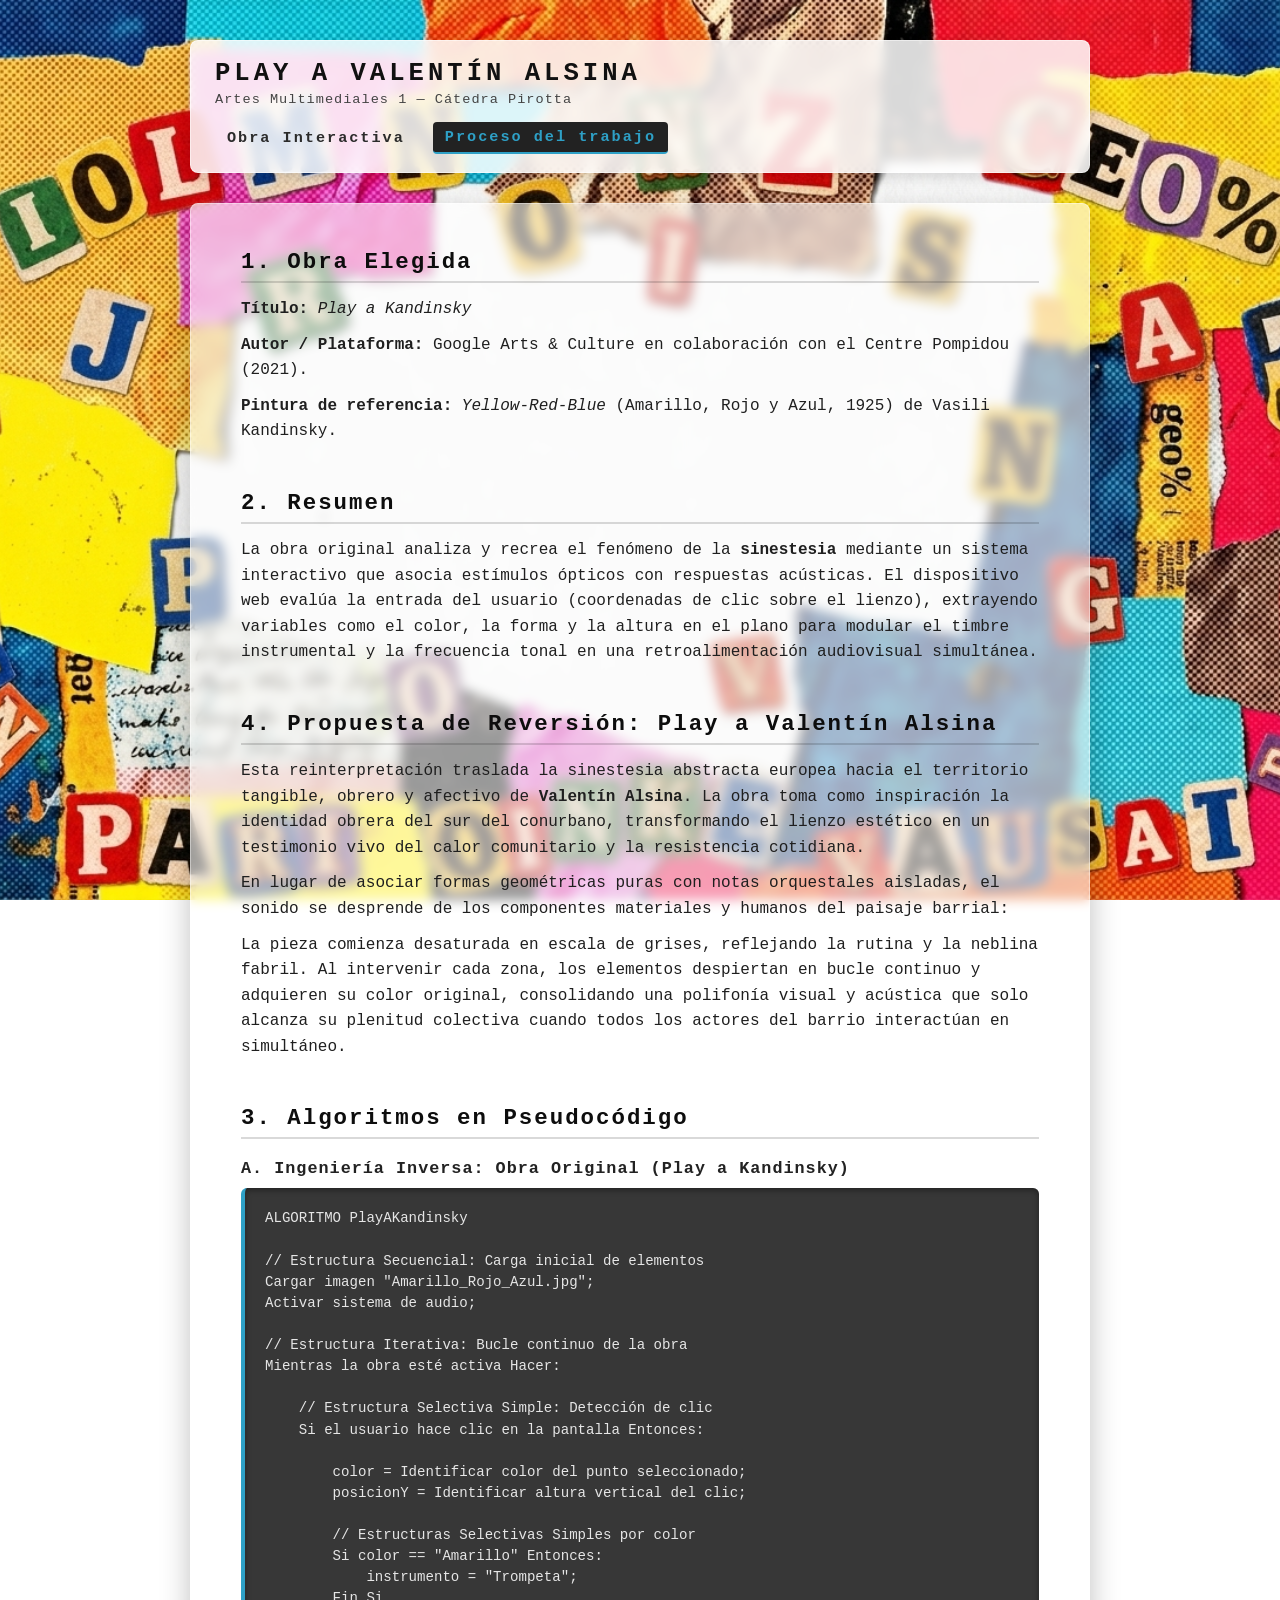
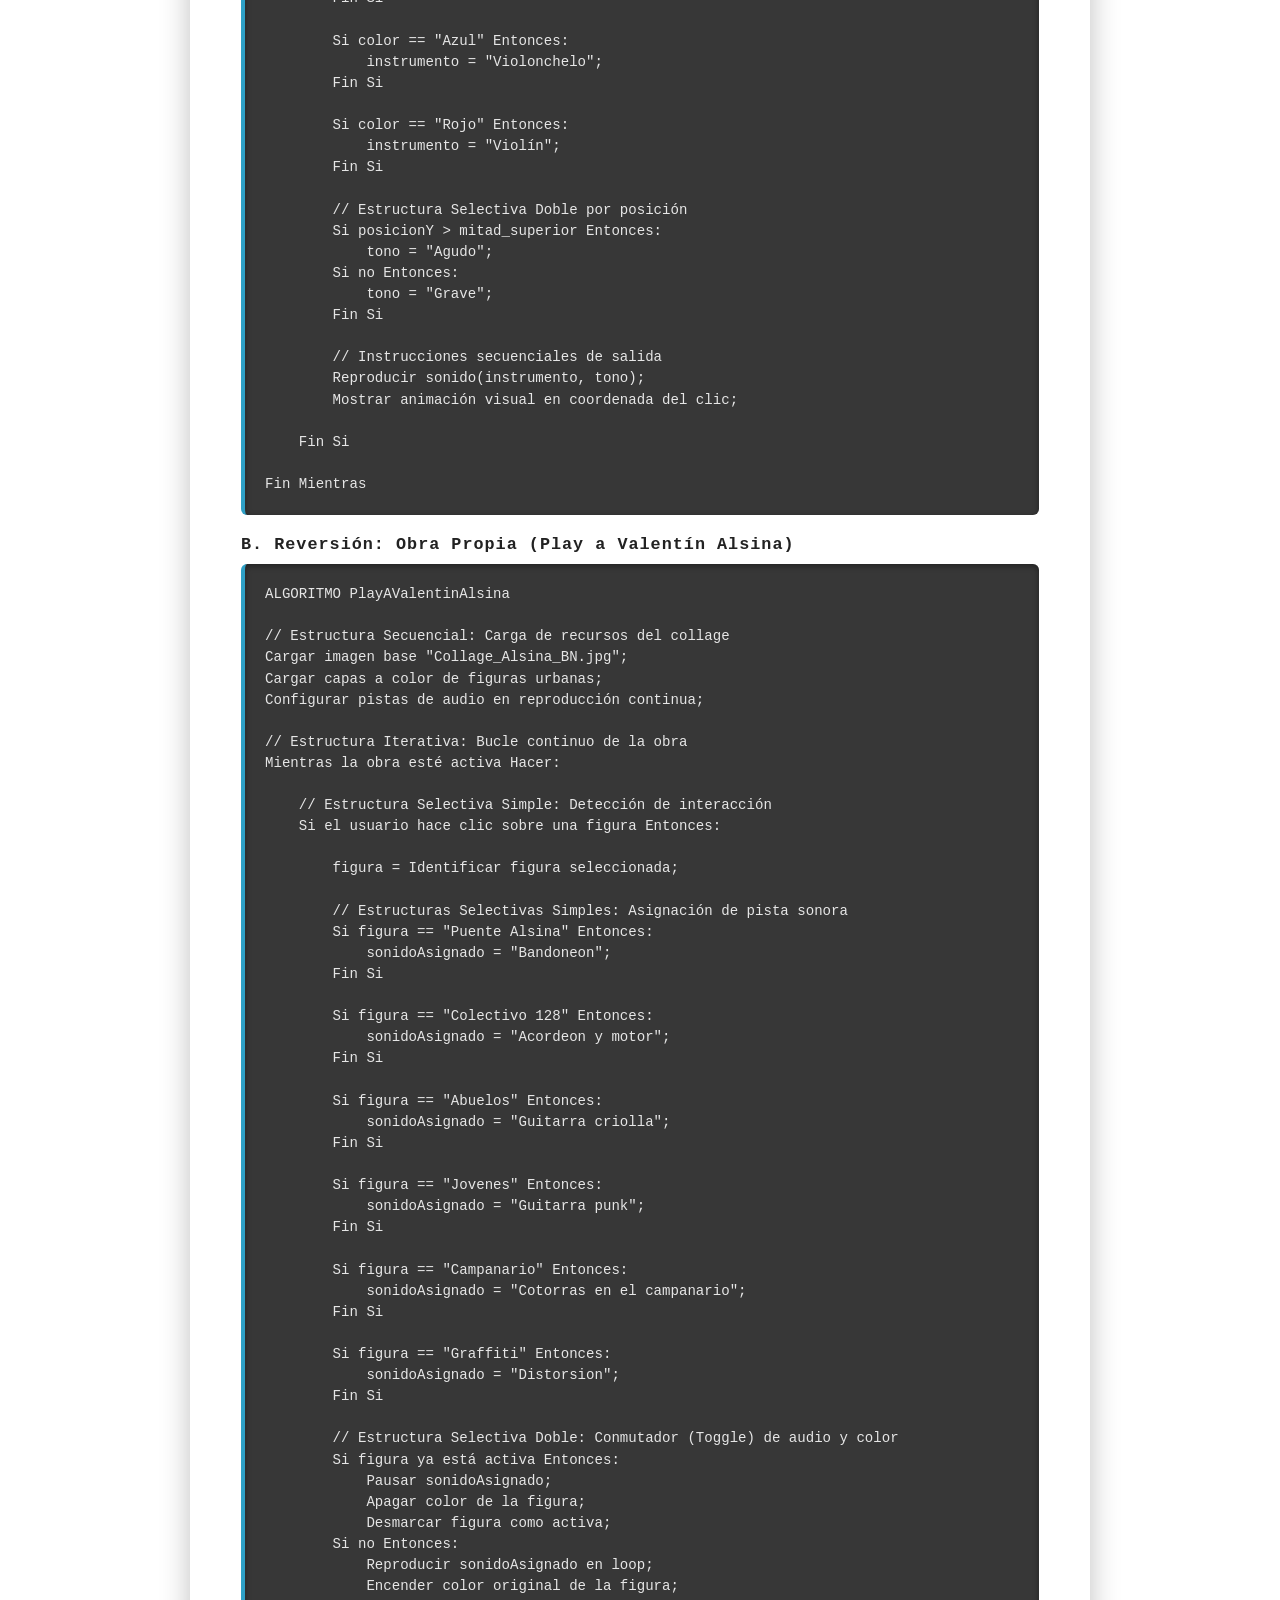
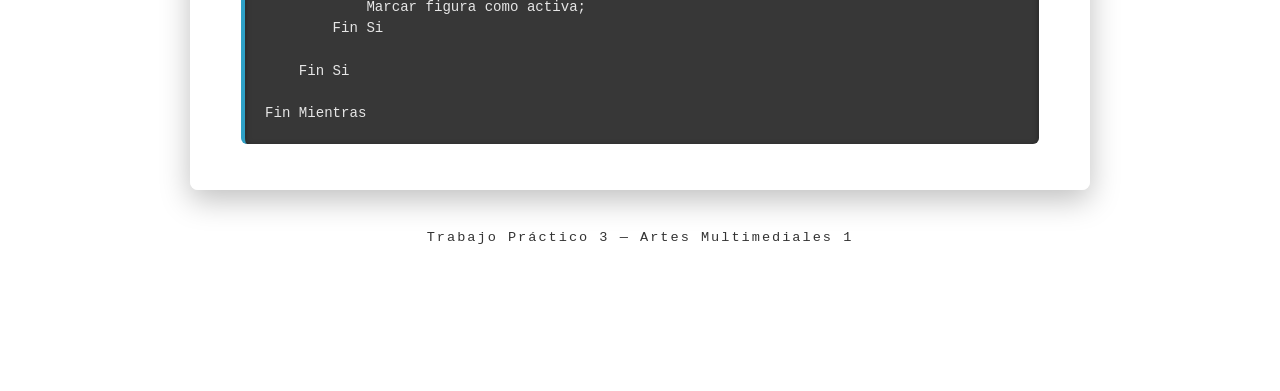
==== bitacora.html @ 7419c997 "Proyecto completo" ====
<!DOCTYPE html>
<html lang="es">
<head>
  <meta charset="UTF-8">
  <meta name="viewport" content="width=device-width, initial-scale=1.0">
  <title>Proceso — Play a Valentín Alsina</title>
  <link rel="stylesheet" href="css/style.css">
</head>
<body class="page-text">

  <header class="top-bar">
    <div class="header-info">
      <h1>PLAY A VALENTÍN ALSINA</h1>
      <span class="tagline">Artes Multimediales 1 — Cátedra Pirotta</span>
    </div>

    <nav class="nav-menu">
      <a href="index.html" class="nav-link">Obra Interactiva</a>
      <a href="bitacora.html" class="nav-link active">Proceso del trabajo</a>
    </nav>
  </header>

  <main class="about-container">
    <article class="about-content">
      
      <section class="doc-section">
        <h2>1. Obra Elegida</h2>
        <p><strong>Título:</strong> <em>Play a Kandinsky</em></p>
        <p><strong>Autor / Plataforma:</strong> Google Arts & Culture en colaboración con el Centre Pompidou (2021).</p>
        <p><strong>Pintura de referencia:</strong> <em>Yellow-Red-Blue</em> (Amarillo, Rojo y Azul, 1925) de Vasili Kandinsky.</p>
      </section>

      <section class="doc-section">
        <h2>2. Resumen</h2>
        <p>
          La obra original analiza y recrea el fenómeno de la <strong>sinestesia</strong> mediante un sistema interactivo que asocia estímulos ópticos con respuestas acústicas. El dispositivo web evalúa la entrada del usuario (coordenadas de clic sobre el lienzo), extrayendo variables como el color, la forma y la altura en el plano para modular el timbre instrumental y la frecuencia tonal en una retroalimentación audiovisual simultánea.
        </p>
      </section>

      <section class="doc-section">
        <h2>4. Propuesta de Reversión: Play a Valentín Alsina</h2>
        <p>
          Esta reinterpretación traslada la sinestesia abstracta europea hacia el territorio tangible, obrero y afectivo de <strong>Valentín Alsina</strong>. La obra toma como inspiración la identidad obrera del sur del conurbano, transformando el lienzo estético en un testimonio vivo del calor comunitario y la resistencia cotidiana.
        </p>
        <p>
          En lugar de asociar formas geométricas puras con notas orquestales aisladas, el sonido se desprende de los componentes materiales y humanos del paisaje barrial:
        </p> 
        <p>La pieza comienza desaturada en escala de grises, reflejando la rutina y la neblina fabril. Al intervenir cada zona, los elementos despiertan en bucle continuo y adquieren su color original, consolidando una polifonía visual y acústica que solo alcanza su plenitud colectiva cuando todos los actores del barrio interactúan en simultáneo.
        </p>
        </section>



      <section class="doc-section">
        <h2>3. Algoritmos en Pseudocódigo</h2>
        
        <h3>A. Ingeniería Inversa: Obra Original (Play a Kandinsky)</h3>
        <pre class="code-block"><code>ALGORITMO PlayAKandinsky

// Estructura Secuencial: Carga inicial de elementos
Cargar imagen "Amarillo_Rojo_Azul.jpg";
Activar sistema de audio;

// Estructura Iterativa: Bucle continuo de la obra
Mientras la obra esté activa Hacer:

    // Estructura Selectiva Simple: Detección de clic
    Si el usuario hace clic en la pantalla Entonces:
        
        color = Identificar color del punto seleccionado;
        posicionY = Identificar altura vertical del clic;

        // Estructuras Selectivas Simples por color
        Si color == "Amarillo" Entonces:
            instrumento = "Trompeta";
        Fin Si

        Si color == "Azul" Entonces:
            instrumento = "Violonchelo";
        Fin Si

        Si color == "Rojo" Entonces:
            instrumento = "Violín";
        Fin Si

        // Estructura Selectiva Doble por posición
        Si posicionY > mitad_superior Entonces:
            tono = "Agudo";
        Si no Entonces:
            tono = "Grave";
        Fin Si

        // Instrucciones secuenciales de salida
        Reproducir sonido(instrumento, tono);
        Mostrar animación visual en coordenada del clic;

    Fin Si

Fin Mientras</code></pre>

        <h3>B. Reversión: Obra Propia (Play a Valentín Alsina)</h3>
        <pre class="code-block"><code>ALGORITMO PlayAValentinAlsina

// Estructura Secuencial: Carga de recursos del collage
Cargar imagen base "Collage_Alsina_BN.jpg";
Cargar capas a color de figuras urbanas;
Configurar pistas de audio en reproducción continua;

// Estructura Iterativa: Bucle continuo de la obra
Mientras la obra esté activa Hacer:

    // Estructura Selectiva Simple: Detección de interacción
    Si el usuario hace clic sobre una figura Entonces:

        figura = Identificar figura seleccionada;

        // Estructuras Selectivas Simples: Asignación de pista sonora
        Si figura == "Puente Alsina" Entonces:
            sonidoAsignado = "Bandoneon";
        Fin Si

        Si figura == "Colectivo 128" Entonces:
            sonidoAsignado = "Acordeon y motor";
        Fin Si

        Si figura == "Abuelos" Entonces:
            sonidoAsignado = "Guitarra criolla";
        Fin Si

        Si figura == "Jovenes" Entonces:
            sonidoAsignado = "Guitarra punk";
        Fin Si

        Si figura == "Campanario" Entonces:
            sonidoAsignado = "Cotorras en el campanario";
        Fin Si

        Si figura == "Graffiti" Entonces:
            sonidoAsignado = "Distorsion";
        Fin Si

        // Estructura Selectiva Doble: Conmutador (Toggle) de audio y color
        Si figura ya está activa Entonces:
            Pausar sonidoAsignado;
            Apagar color de la figura;
            Desmarcar figura como activa;
        Si no Entonces:
            Reproducir sonidoAsignado en loop;
            Encender color original de la figura;
            Marcar figura como activa;
        Fin Si

    Fin Si

Fin Mientras</code></pre>
      </section>

    </article>
  </main>

  <footer class="footer-bar">
    <p>Trabajo Práctico 3 — Artes Multimediales 1</p>
  </footer>

</body>
</html>
---- css/style.css ----
* {
  box-sizing: border-box;
  margin: 0;
  padding: 0;
  user-select: none;
}

body {
  width: 100vw;
  height: 100vh;
  overflow: hidden;
  background-color: #121212;
  font-family: 'Courier New', Courier, monospace; /* Fuente mecanografiada de cuaderno */
}

/* Fondo de hoja rayada arrugada */
.portada-contenedor {
  width: 100vw;
  height: 100vh;
  display: flex;
  justify-content: center;
  align-items: center;
background: url('../img/fondo.jpg') center center no-repeat;
  background-size: cover;
}

/* Tarjeta central que contiene y alinea todo verticalmente */
.portada-card {
  display: flex;
  flex-direction: column;
  align-items: center;
  justify-content: center;
  gap: 22px;
  text-align: center;
  max-width: 900px;
  width: 90%;
}

/* 1. PLAY A */
.titulo-play {
  font-size: 2.4rem;
  letter-spacing: 12px;
  color: #1a1a1a;
  font-weight: 700;
  margin-left: 12px; /* Compensa el espaciado entre letras */
}

/* 2. Contenedor de la animación central */
.animacion-alsina {
  display: flex;
  justify-content: center;
  align-items: center;
  max-width: 680px;
  width: 100%;
}

.animacion-alsina img,
.animacion-alsina video {
  max-width: 100%;
  height: auto;
  display: block;
  filter: drop-shadow(0 4px 10px rgba(0, 0, 0, 0.15));
}

/* 3. Botón PNG Iniciar */
.btn-iniciar {
  background: transparent;
  border: none;
  cursor: pointer;
  padding: 0;
  transition: transform 0.15s ease, filter 0.15s ease;
}

.btn-iniciar img {
  display: block;
  max-width: 190px;
  height: auto;
  filter: drop-shadow(0 2px 4px rgba(0, 0, 0, 0.2));
}

.btn-iniciar:hover {
  transform: scale(1.05) rotate(-1deg);
  filter: drop-shadow(0 4px 8px rgba(0, 0, 0, 0.3));
}

.btn-iniciar:active {
  transform: scale(0.97);
}

/* 4. Navegación inferior */
.portada-nav {
  display: flex;
  align-items: center;
  gap: 14px;
  margin-top: 10px;
}

.nav-enlace {
  text-decoration: none;
  font-size: 1.05rem;
  font-weight: 700;
  letter-spacing: 3px;
  color: #2b2b2b;
  transition: color 0.2s ease, transform 0.2s ease;
}

.nav-enlace:hover {
  color: #c65a2e; /* Toque de color al interactuar */
  transform: translateY(-1px);
}

.separador {
  color: #4a4a4a;
  font-weight: bold;
}

/* =========================================
   2. CONTENEDOR DEL JUEGO EN 16:9 (JUEGO.HTML)
========================================= */
/* Llenado total de ventana sin bordes negros */
/* Contenedor que ocupa la ventana completa */
.game-viewport {
  position: relative;
  width: 100vw;
  height: 100vh;
  margin: 0;
  overflow: hidden;
  display: flex;
  justify-content: center;
  align-items: center;
  background-color: #000;
}

#canvas-holder {
  width: 100%;
  height: 100%;
  display: flex;
  justify-content: center;
  align-items: center;
}

#canvas-holder canvas {
  display: block;
  /* Se quitan los width/height !important para que p5.js controle el tamaño exacto */
}

/* =========================================
   3. BOTONES DE NAVEGACIÓN EN LA ESCENA
========================================= */
.btn-ui {
  position: absolute;
  background: transparent;
  border: none;
  padding: 0;
  cursor: pointer;
  z-index: 20; /* Subido a 20 para estar bien por encima del canvas */
  transition: transform 0.15s ease, filter 0.3s ease, opacity 0.3s ease;
}

.btn-ui img {
  display: block;
  width: 100%;
  height: auto;
}

/* Ubicación: Arriba Izquierda */
.btn-volver {
  top: 4%;
  left: 3%;
  width: 120px;
}

.btn-volver:hover {
  transform: scale(1.05) rotate(-1.5deg);
}

/* Ubicación: Abajo Derecha */
.btn-siguiente {
  bottom: 4%;
  right: 3%;
  width: 135px;
}

/* Estado bloqueado mientras falten elementos */
.btn-siguiente.bloqueado {
  filter: grayscale(100%) opacity(35%);
  cursor: not-allowed;
  pointer-events: none;
}

/* Estado activo cuando la escena está completa */
.btn-siguiente.desbloqueado {
  filter: grayscale(0%) opacity(100%);
  cursor: pointer;
  pointer-events: auto;
  animation: pulsoSiguiente 1.8s infinite ease-in-out;
}

@keyframes pulsoSiguiente {
  0%, 100% { transform: scale(1); }
  50% { transform: scale(1.05); }
}

/* =========================================
   4. MODAL / STICKY NOTE (¿CÓMO JUGAR?)
========================================= */
.modal-overlay {
  position: absolute;
  inset: 0;
  background: rgba(0, 0, 0, 0.45);
  backdrop-filter: blur(8px);
  -webkit-backdrop-filter: blur(8px);
  display: flex;
  justify-content: center;
  align-items: center;
  z-index: 50;
  transition: opacity 0.35s ease, visibility 0.35s ease;
}

.modal-overlay.oculto {
  opacity: 0;
  visibility: hidden;
  pointer-events: none;
}

.sticky-card {
  position: relative;
  width: 320px;
  max-width: 80%;
  display: flex;
  justify-content: center;
  align-items: center;
  filter: drop-shadow(0 15px 30px rgba(0, 0, 0, 0.65));
}

.nota-bg {
  width: 100%;
  height: auto;
  display: block;
}

.btn-ok {
  position: absolute;
  bottom: 8%;
  left: 50%;
  transform: translateX(-50%);
  background: transparent;
  border: none;
  cursor: pointer;
  padding: 0;
  width: 95px;
  transition: transform 0.15s ease, filter 0.15s ease;
}

.btn-ok img {
  width: 100%;
  display: block;
  filter: drop-shadow(0 3px 6px rgba(0, 0, 0, 0.35));
}

.btn-ok:hover {
  transform: translateX(-50%) scale(1.08) rotate(-1.5deg);
  filter: drop-shadow(0 6px 12px rgba(0, 0, 0, 0.5));
}

.btn-ok:active {
  transform: translateX(-50%) scale(0.96);
}

/* =========================================
   MODAL TICKET / CUENTA FINAL
========================================= */
.ticket-card {
  position: relative;
  width: 330px;
  max-width: 85%;
  display: flex;
  flex-direction: column;
  align-items: center;
  filter: drop-shadow(0 15px 30px rgba(0, 0, 0, 0.75));
  animation: entradaTicket 0.4s cubic-bezier(0.175, 0.885, 0.32, 1.275);
}

@keyframes entradaTicket {
  from {
    transform: translateY(40px) scale(0.92);
    opacity: 0;
  }
  to {
    transform: translateY(0) scale(1);
    opacity: 1;
  }
}

.ticket-bg {
  width: 100%;
  height: auto;
  display: block;
}

/* Contenedor de botones superpuestos al pie del ticket */
.ticket-acciones {
  position: absolute;
  bottom: 8%;
  left: 0;
  width: 100%;
  display: flex;
  justify-content: center;
  align-items: center;
  gap: 16px;
  padding: 0 20px;
}

.btn-ticket {
  background: transparent;
  border: none;
  cursor: pointer;
  padding: 0;
  width: 105px;
  transition: transform 0.15s ease, filter 0.15s ease;
}

.btn-ticket img {
  width: 100%;
  display: block;
  filter: drop-shadow(0 2px 5px rgba(0, 0, 0, 0.35));
}

.btn-ticket:hover {
  transform: scale(1.08) rotate(-1.5deg);
  filter: drop-shadow(0 5px 10px rgba(0, 0, 0, 0.5));
}

.btn-ticket:active {
  transform: scale(0.95);
}

/* =========================================
   5. PÁGINA PROCESO / BITÁCORA (BITACORA.HTML)
========================================= */

/* Habilitar scroll y fondo exclusivo para páginas de lectura */
body.page-text {
  width: 100% !important;
  min-height: 100vh !important;
  height: auto !important;
  overflow-y: auto !important;
  display: block !important;
  
  /* Probá la ruta correspondiente a tu estructura */
  background: url('../img/fondo_proceso.jfif') center center fixed no-repeat !important;
  background-size: cover !important;
  
  color: #1a1a1a;
  padding: 40px 20px;
}

/* Encabezado superior con contenedor blanco */
.page-text .top-bar {
  max-width: 900px;
  margin: 0 auto 30px auto;
  display: flex;
  justify-content: space-between;
  align-items: center;
  flex-wrap: wrap;
  gap: 15px;
  background-color: rgba(255, 255, 255, 0.85); /* Fondo blanco translúcido */
  backdrop-filter: blur(6px);
  -webkit-backdrop-filter: blur(6px);
  padding: 18px 24px;
  border-radius: 8px;
  box-shadow: 0 4px 15px rgba(0, 0, 0, 0.15);
  border: 1px solid rgba(255, 255, 255, 0.5);
}

.page-text .header-info h1 {
  font-size: 1.5rem;
  letter-spacing: 3px;
  font-weight: 700;
  color: #111;
  margin: 0;
}

.page-text .header-info .tagline {
  font-size: 0.85rem;
  letter-spacing: 1px;
  color: #444;
  display: block;
  margin-top: 4px;
}

/* Menú de navegación */
.page-text .nav-menu {
  display: flex;
  align-items: center;
  gap: 12px;
}

.page-text .nav-link {
  text-decoration: none;
  font-size: 0.95rem;
  font-weight: 700;
  color: #2b2b2b;
  letter-spacing: 1.5px;
  padding: 6px 12px;
  border-radius: 4px;
  transition: all 0.2s ease;
}

.page-text .nav-link:hover {
  background-color: rgba(0, 0, 0, 0.06);
  color: #c65a2e;
}

.page-text .nav-link.active {
  background-color: #222;
  color: #fff;
}

.page-text .header-info h1 {
  font-size: 1.6rem;
  letter-spacing: 4px;
  font-weight: 700;
  color: #111;
}

.page-text .header-info .tagline {
  font-size: 0.85rem;
  letter-spacing: 1px;
  color: #444;
}

.page-text .nav-menu {
  display: flex;
  gap: 16px;
}

.page-text .nav-link {
  text-decoration: none;
  font-size: 0.95rem;
  font-weight: 700;
  color: #2b2b2b;
  letter-spacing: 2px;
  transition: color 0.2s ease;
}

.page-text .nav-link:hover,
.page-text .nav-link.active {
  color: #2ea0c6;
  border-bottom: 2px solid #2ea0c6;
}

/* CONTENEDOR BLANCO CON OPACIDAD DEL 60% */
.about-container {
  max-width: 900px;
  margin: 0 auto;
  background-color: rgba(255, 255, 255, 0.60);
  backdrop-filter: blur(6px);
  -webkit-backdrop-filter: blur(6px);
  border-radius: 8px;
  box-shadow: 0 10px 30px rgba(0, 0, 0, 0.25);
  border: 1px solid rgba(255, 255, 255, 0.4);
}

.about-content {
  padding: 45px 50px;
  display: flex;
  flex-direction: column;
  gap: 35px;
}

/* Secciones y títulos */
.doc-section h2 {
  font-size: 1.4rem;
  letter-spacing: 2px;
  margin-bottom: 14px;
  padding-bottom: 6px;
  border-bottom: 2px solid rgba(0, 0, 0, 0.15);
  color: #0d0d0d;
}

.doc-section h3 {
  font-size: 1.05rem;
  letter-spacing: 1px;
  margin: 20px 0 10px 0;
  color: #222;
}

.doc-section p {
  font-size: 1rem;
  line-height: 1.6;
  margin-bottom: 10px;
  color: #1f1f1f;
}

/* Bloques de pseudocódigo */
.code-block {
  background-color: rgba(20, 20, 20, 0.85);
  color: #e6e6e6;
  padding: 20px;
  border-radius: 6px;
  overflow-x: auto;
  font-size: 0.88rem;
  line-height: 1.5;
  box-shadow: inset 0 2px 6px rgba(0, 0, 0, 0.4);
  border-left: 4px solid #2ea0c6;
}

.code-block code {
  font-family: 'Courier New', Courier, monospace;
}

/* Pie de página */
.footer-bar {
  max-width: 900px;
  margin: 40px auto 10px auto;
  text-align: center;
  font-size: 0.85rem;
  letter-spacing: 2px;
  color: #333;
}

/* Adaptación a pantallas pequeñas */
@media (max-width: 768px) {
  .page-text {
    padding: 20px 10px;
  }

  .about-content {
    padding: 25px 20px;
  }

  .page-text .top-bar {
    flex-direction: column;
    align-items: flex-start;
  }
}
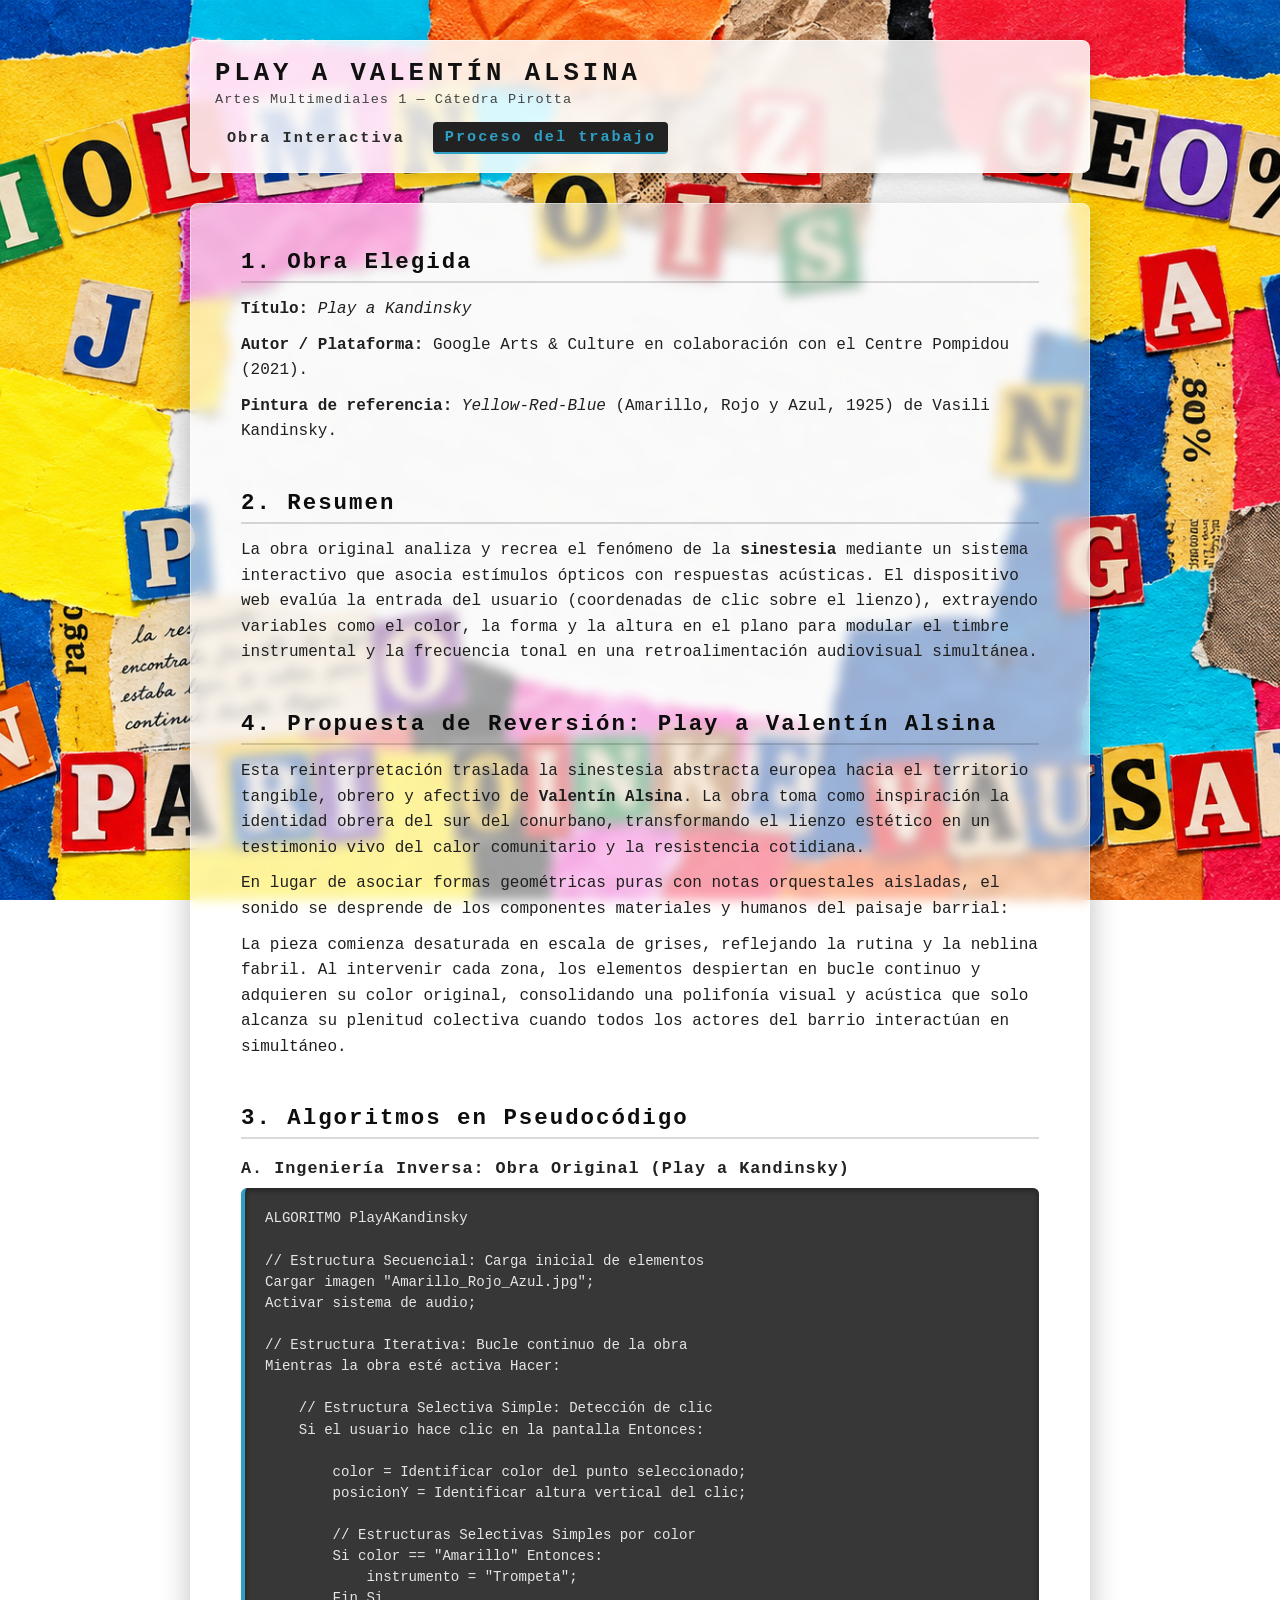
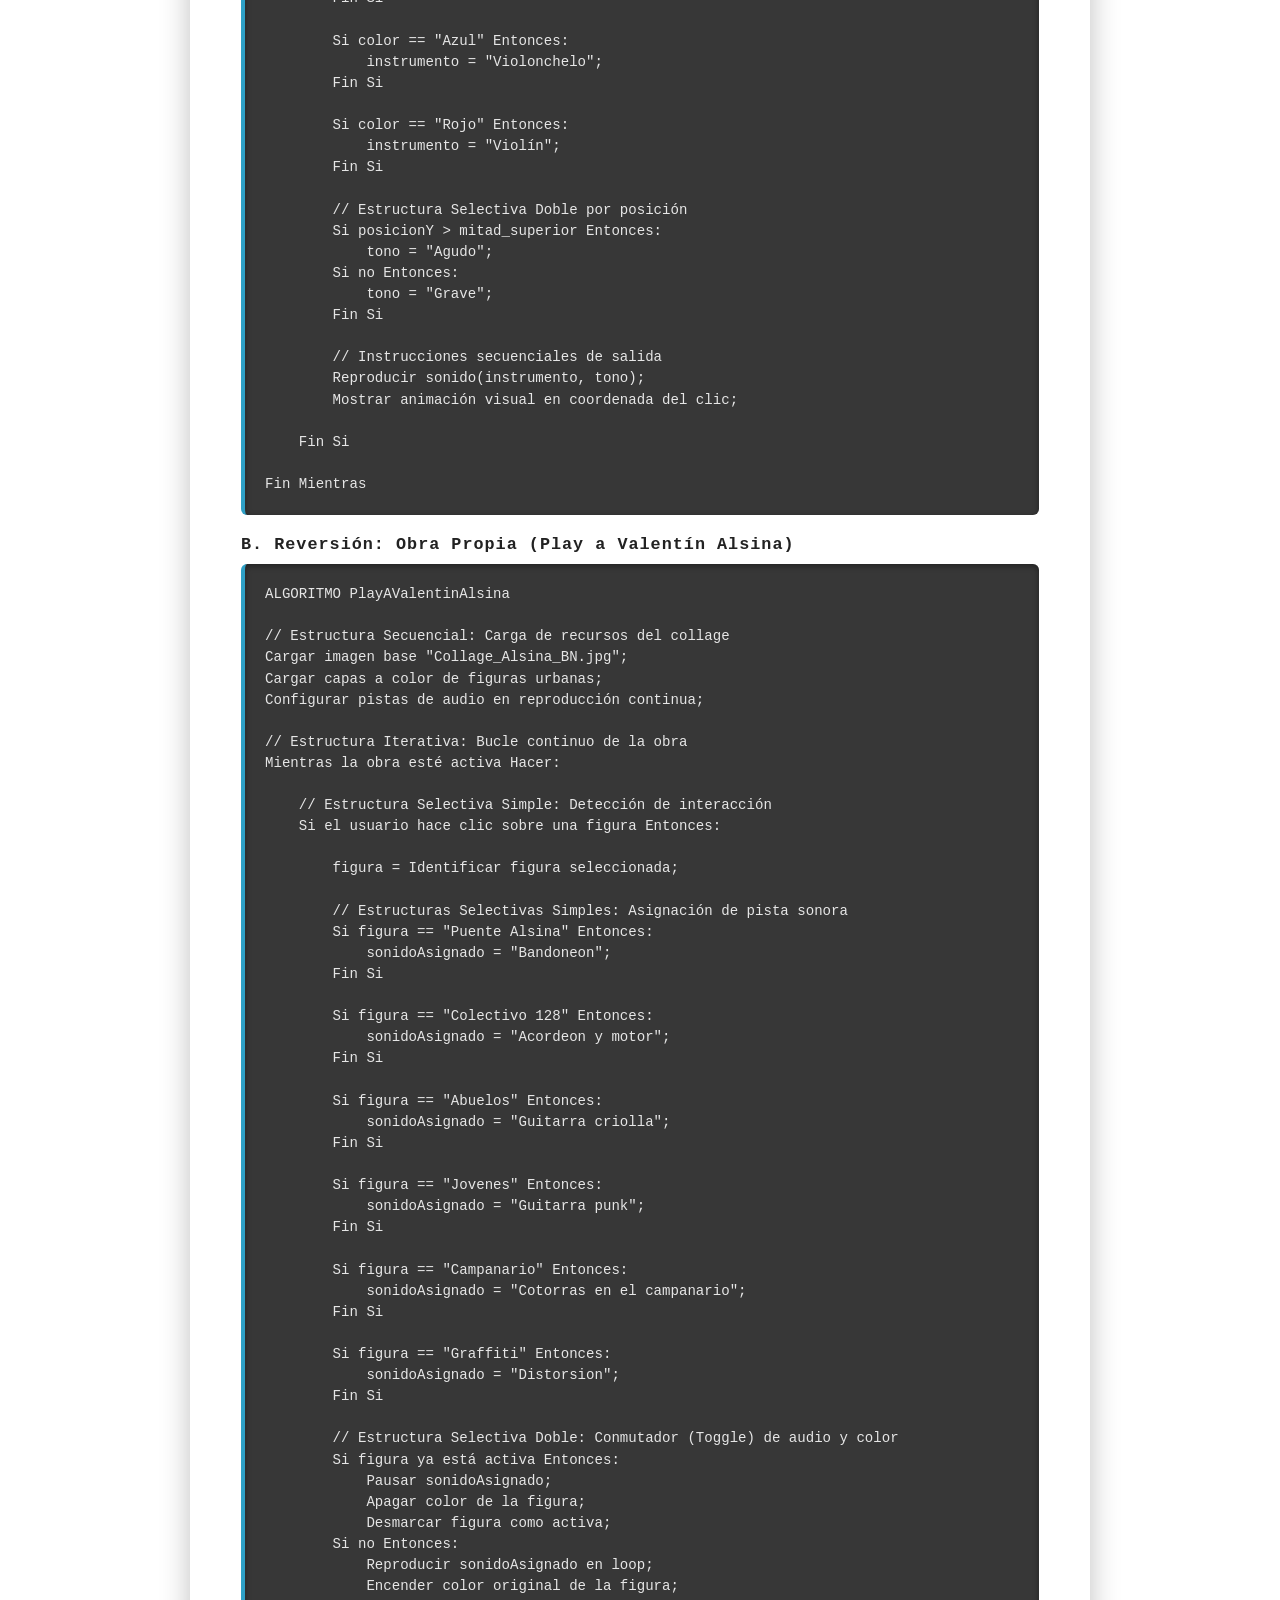
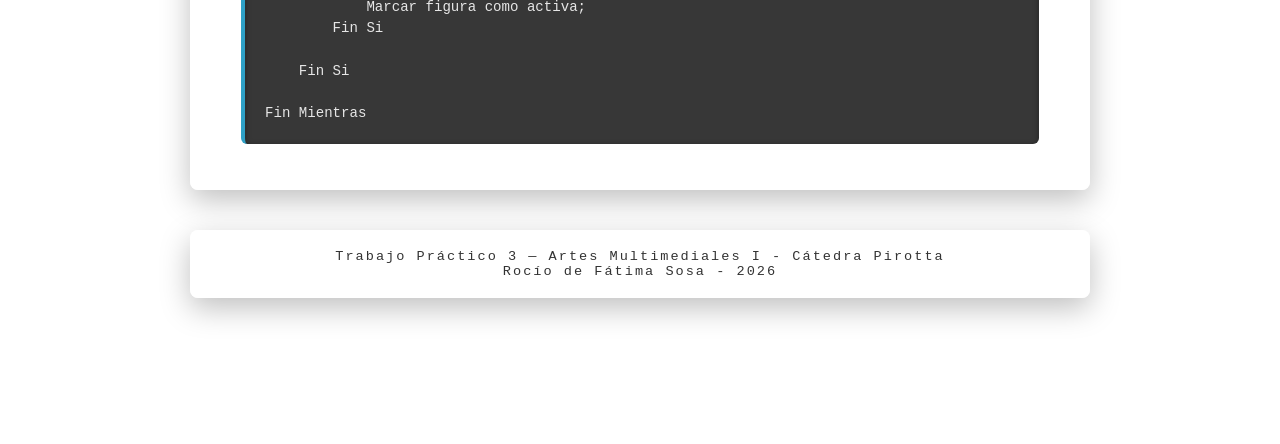
==== commit d4367128: "Actualizar texto de footer en bitacora.html" ====
--- a/bitacora.html
+++ b/bitacora.html
@@ -159,8 +159,8 @@
   </main>
 
   <footer class="footer-bar">
-    <p>Trabajo Práctico 3 — Artes Multimediales 1</p>
+    <p>Trabajo Práctico 3 — Artes Multimediales I - Cátedra Pirotta <br> Rocío de Fátima Sosa - 2026</p>
   </footer>
 
 </body>
-</html>+</html>
--- a/css/style.css
+++ b/css/style.css
@@ -348,7 +348,7 @@
   display: block !important;
   
   /* Probá la ruta correspondiente a tu estructura */
-  background: url('../img/fondo_proceso.jfif') center center fixed no-repeat !important;
+  background: url('../img/fondo_proceso.png') center center fixed no-repeat !important;
   background-size: cover !important;
   
   color: #1a1a1a;
@@ -514,10 +514,17 @@
 .footer-bar {
   max-width: 900px;
   margin: 40px auto 10px auto;
+  padding: 18px 24px; /* <- esto es lo que faltaba */
   text-align: center;
   font-size: 0.85rem;
   letter-spacing: 2px;
   color: #333;
+  background-color: rgba(255, 255, 255, 0.60);
+  backdrop-filter: blur(6px);
+  -webkit-backdrop-filter: blur(6px);
+  border-radius: 8px;
+  box-shadow: 0 10px 30px rgba(0, 0, 0, 0.25);
+  border: 1px solid rgba(255, 255, 255, 0.4);
 }
 
 /* Adaptación a pantallas pequeñas */
@@ -534,4 +541,4 @@
     flex-direction: column;
     align-items: flex-start;
   }
-}+}
